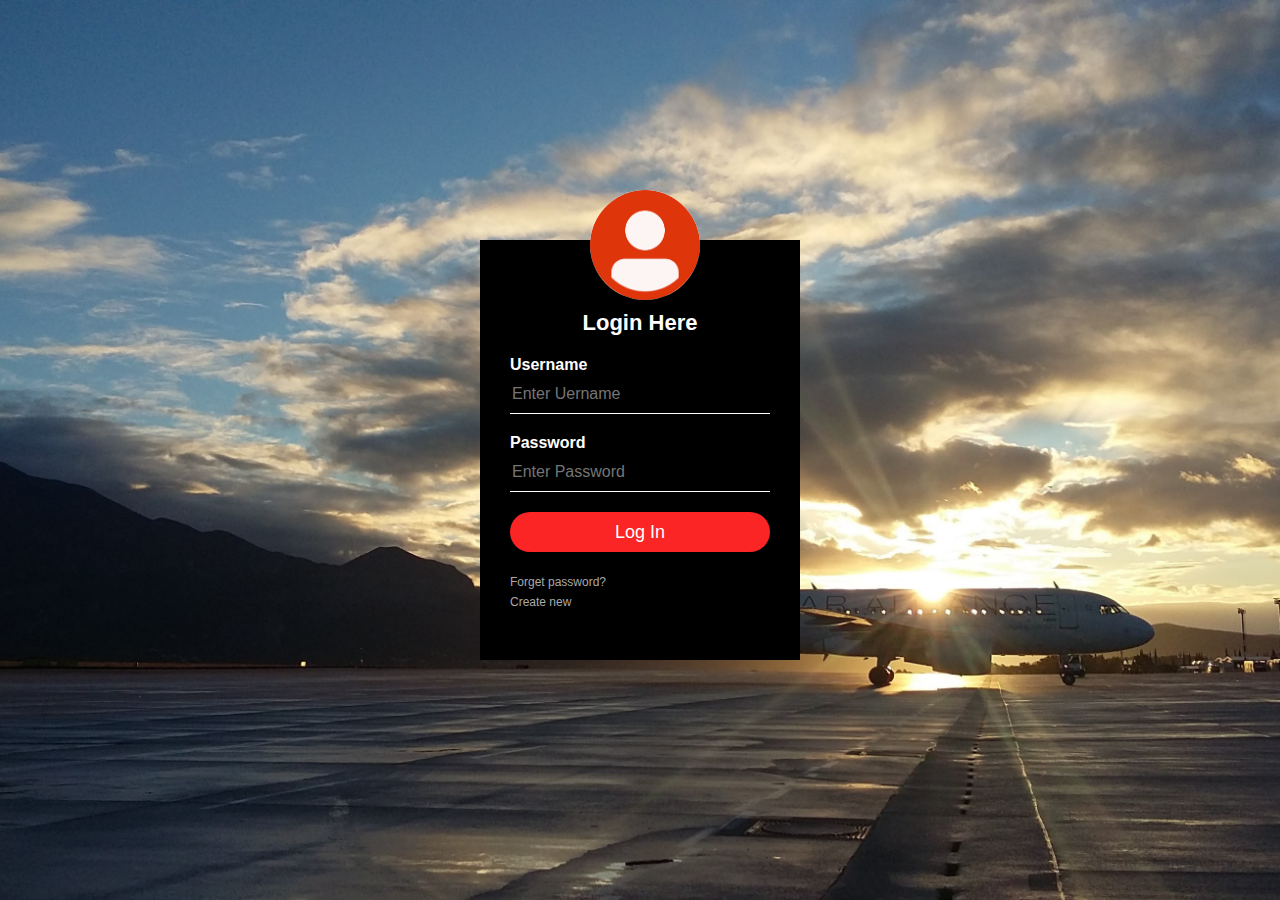
==== index.html @ f2433848 "Correct" ====
<html>
<head>
    <title>Log In Form</title>
    <link rel="stylesheet"  href="style.css">
</head>

    <div class="loginbox">
    <img src="avvtar.png" class="avtar">
    <h1>Login Here</h1>

    <form>
    <p>Username</p>
    <input type="text" placeholder="Enter Uername">

    <p>Password</p>
    <input type="password" name="" placeholder="Enter Password">

    <input type="submit" name="" value="Log In">
    <a href="#">Forget password?</a><br/>
    <a href="#">Create new</a>
    </form>
    </div>
<body>
    
</body>
</html>
---- style.css ----
body{
    margin: 0%;
    padding: 0%;
    background: url(plane.jpg);
    background-size: cover;
    background-position: center;
    font-family: sans-serif;
}

.loginbox{
    width: 320px;
    height: 420px;
    background: #000;
    color: #fff;
    top: 50%;
    left: 50%;
    position: absolute;
    transform: translate(-50%,-50%);
    box-sizing: border-box;
    padding: 70px 30px;
}

.avtar{
    width: 110px;
    height: 110px;
    border-radius: 50%;
    position: absolute;
    top: -50px;
    left: calc(50% - 50px);
}

h1{
    margin: 0;
    padding: 0 0 20px;
    text-align: center;
    font-size: 22px;
}

.loginbox p{
    margin: 0;
    padding: 0;
    font-weight: bold;
}

.loginbox input{
    width: 100%;
    margin-bottom: 20px ;
}

.loginbox input[type="text"], input[type="password"]{
    border: none;
    border-bottom: 1px solid #fff;
    background: transparent;
    height: 40px;
    color: #fff;
    font-size: 16px;
}

.loginbox input[type="submit"]{
    border: none;
    outline: none;
    height: 40px;
    background: #fb2525;
    color: #fff;
    font-size: 18px;
    border-radius: 20px;
}

.loginbox input[type="submit"]:hover{
    cursor: pointer;
    background: #ffc107;
    color: #000;

}
.loginbox a{
    text-decoration: none;
    font-size: 12px;
    line-height: 20px;
    color: darkgray;

}

.loginbox a:hover{
    color: #ffc107;
}
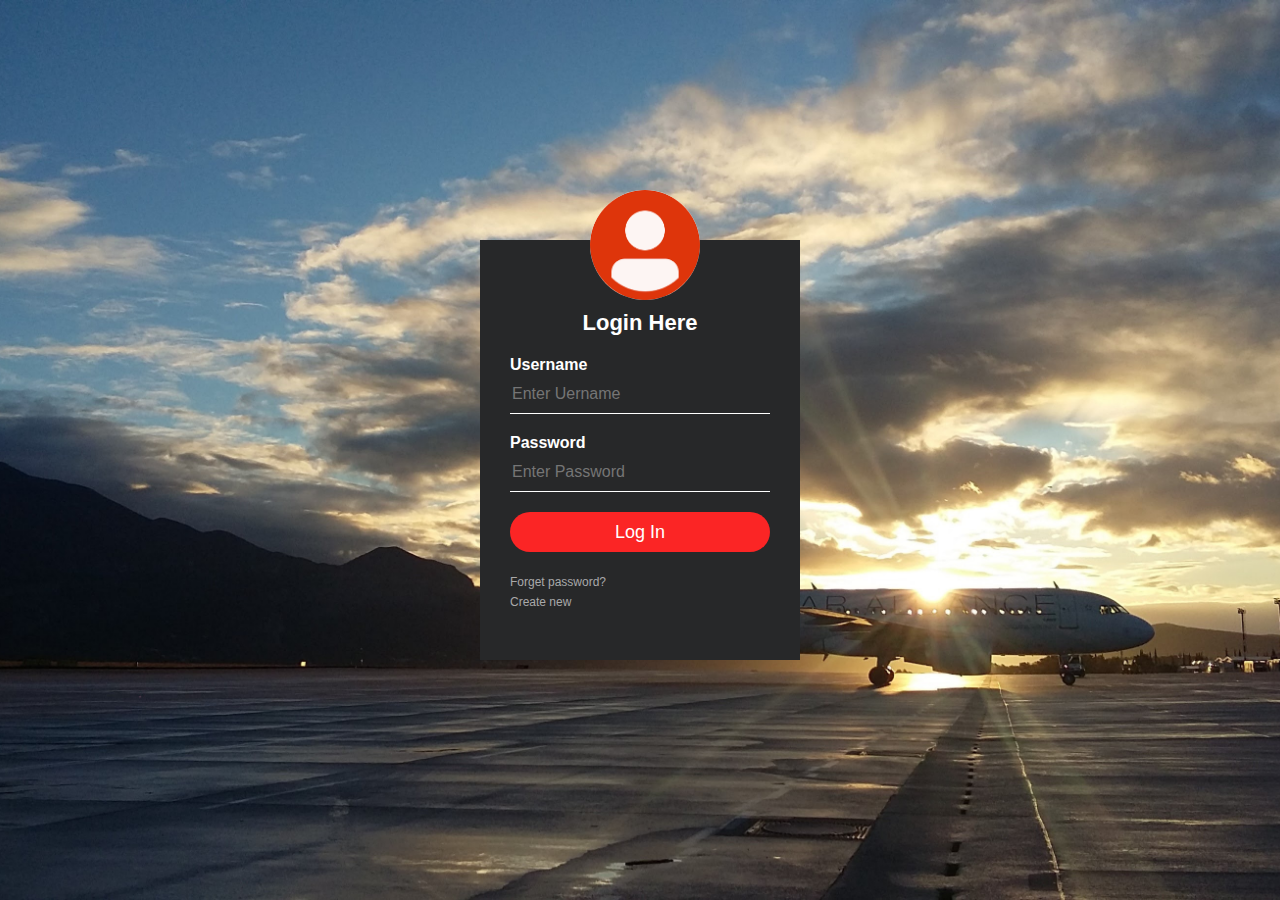
==== commit 6038d4f3: "New updated" ====
--- a/index.html
+++ b/index.html
@@ -3,24 +3,47 @@
     <title>Log In Form</title>
     <link rel="stylesheet"  href="style.css">
 </head>
-
+<body>
     <div class="loginbox">
     <img src="avvtar.png" class="avtar">
     <h1>Login Here</h1>
 
-    <form>
+    <form name="login" action="" onsubmit="return validation()" method="POST"> 
     <p>Username</p>
-    <input type="text" placeholder="Enter Uername">
+    <input type="text" id="user" placeholder="Enter Uername">
 
     <p>Password</p>
-    <input type="password" name="" placeholder="Enter Password">
+    <input type="password" id="password" name="" placeholder="Enter Password">
 
     <input type="submit" name="" value="Log In">
     <a href="#">Forget password?</a><br/>
     <a href="#">Create new</a>
     </form>
     </div>
-<body>
+
+        <script>
+            function validation()
+            {
+                    var id=document.login.user.value;
+                    var ps=document.login.password.value;
+
+                    if(id.length=="" && ps.length==""){
+                        alert("UserName and Password fields are empty");
+                        return false;
+                    }
+                    else 
+                    {
+                        if(id.length==""){
+                            alert("Please enter your userName!!");
+                            return false;
+                        }
+
+                        if(ps.length==""){
+                            alert("Please enter password!!")
+                        }
+                    }
+            }
+        </script>
     
 </body>
 </html>--- a/style.css
+++ b/style.css
@@ -10,7 +10,7 @@
 .loginbox{
     width: 320px;
     height: 420px;
-    background: #000;
+    background:rgb(39, 40, 41);
     color: #fff;
     top: 50%;
     left: 50%;
